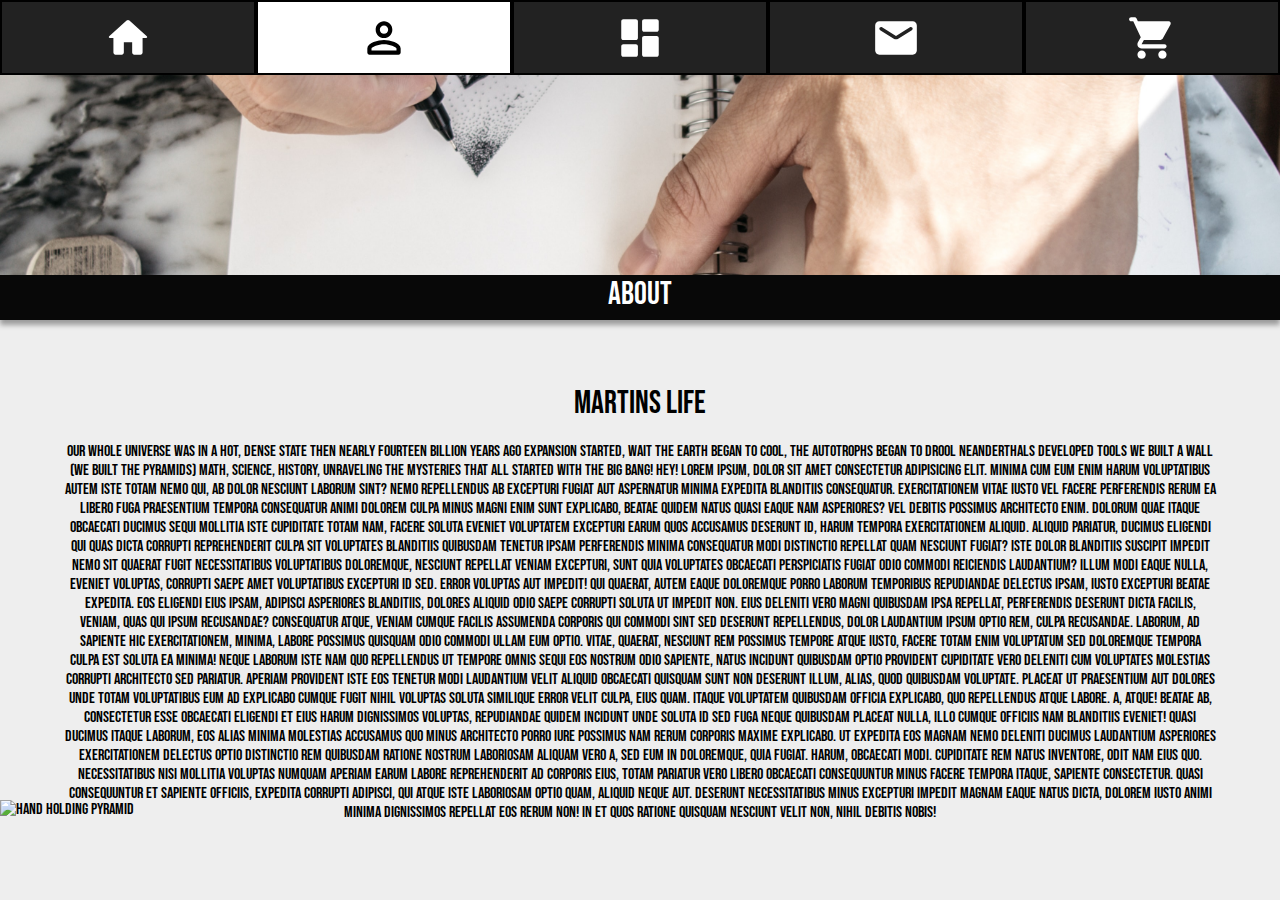
==== about.html @ 9a602115 "Vecka 11" ====
<!DOCTYPE html>
<html lang="en">
<head>
    <meta charset="UTF-8">
    <meta name="viewport" content="width=device-width, initial-scale=1.0">
    <meta http-equiv="X-UA-Compatible" content="ie=edge">
    <title>Document</title>
    <link href="https://fonts.googleapis.com/css?family=Bebas+Neue&display=swap" rel="stylesheet">
    <link rel="stylesheet" type="text/css" href="css/style.css">
</head>
<body>
    <nav class="navcontainer">
        <a class="navobject" href="home.html">
            <svg xmlns="http://www.w3.org/2000/svg" height="50" viewBox="0 0 24 24" width="50" class="ikon"><path d="M0 0h24v24H0V0z" fill="none"/><path d="M10 19v-5h4v5c0 .55.45 1 1 1h3c.55 0 1-.45 1-1v-7h1.7c.46 0 .68-.57.33-.87L12.67 3.6c-.38-.34-.96-.34-1.34 0l-8.36 7.53c-.34.3-.13.87.33.87H5v7c0 .55.45 1 1 1h3c.55 0 1-.45 1-1z"/></svg>
        </a>
        <a class="navobject active" href="about.html">  
            <svg xmlns="http://www.w3.org/2000/svg" height="50" viewBox="0 0 24 24" width="50" class="ikon"><path d="M0 0h24v24H0V0z" fill="none" /><path d="M12 12c2.21 0 4-1.79 4-4s-1.79-4-4-4-4 1.79-4 4 1.79 4 4 4zm0-6c1.1 0 2 .9 2 2s-.9 2-2 2-2-.9-2-2 .9-2 2-2zm0 7c-2.67 0-8 1.34-8 4v2c0 .55.45 1 1 1h14c.55 0 1-.45 1-1v-2c0-2.66-5.33-4-8-4zm6 5H6v-.99c.2-.72 3.3-2.01 6-2.01s5.8 1.29 6 2v1z"/></svg>
        </a>
        <a class="navobject" href="portfolio.html">
                <svg xmlns="http://www.w3.org/2000/svg" height="50" viewBox="0 0 24 24" width="50" class="ikon"><path d="M0 0h24v24H0V0z" fill="none" /><path d="M4 13h6c.55 0 1-.45 1-1V4c0-.55-.45-1-1-1H4c-.55 0-1 .45-1 1v8c0 .55.45 1 1 1zm0 8h6c.55 0 1-.45 1-1v-4c0-.55-.45-1-1-1H4c-.55 0-1 .45-1 1v4c0 .55.45 1 1 1zm10 0h6c.55 0 1-.45 1-1v-8c0-.55-.45-1-1-1h-6c-.55 0-1 .45-1 1v8c0 .55.45 1 1 1zM13 4v4c0 .55.45 1 1 1h6c.55 0 1-.45 1-1V4c0-.55-.45-1-1-1h-6c-.55 0-1 .45-1 1z"/></svg>
        </a>
        <a class="navobject" href="contact.html">
                <svg xmlns="http://www.w3.org/2000/svg" height="50" viewBox="0 0 24 24" width="50" class="ikon"><path d="M0 0h24v24H0V0z" fill="none"/><path d="M20 4H4c-1.1 0-2 .9-2 2v12c0 1.1.9 2 2 2h16c1.1 0 2-.9 2-2V6c0-1.1-.9-2-2-2zm-.4 4.25l-6.54 4.09c-.65.41-1.47.41-2.12 0L4.4 8.25c-.25-.16-.4-.43-.4-.72 0-.67.73-1.07 1.3-.72L12 11l6.7-4.19c.57-.35 1.3.05 1.3.72 0 .29-.15.56-.4.72z"/></svg>
        </a>
        <a class="navobject" href="shop.html">
                <svg xmlns="http://www.w3.org/2000/svg" height="50" viewBox="0 0 24 24" width="50" class="ikon"><path d="M0 0h24v24H0V0z" fill="none"/><path d="M7 18c-1.1 0-1.99.9-1.99 2S5.9 22 7 22s2-.9 2-2-.9-2-2-2zM1 3c0 .55.45 1 1 1h1l3.6 7.59-1.35 2.44C4.52 15.37 5.48 17 7 17h11c.55 0 1-.45 1-1s-.45-1-1-1H7l1.1-2h7.45c.75 0 1.41-.41 1.75-1.03l3.58-6.49c.37-.66-.11-1.48-.87-1.48H5.21l-.67-1.43c-.16-.35-.52-.57-.9-.57H2c-.55 0-1 .45-1 1zm16 15c-1.1 0-1.99.9-1.99 2s.89 2 1.99 2 2-.9 2-2-.9-2-2-2z"/></svg>
        </a>
    </nav>
    <header id="about">
    </header>
    <divider><h1>ABOUT</h1></divider>
    <article class="content">
        <h1>
            Martins Life 
        </h1>

        <p><br>
            Our whole universe was in a hot, dense state
            Then nearly fourteen billion years ago expansion started, wait
            The earth began to cool, the autotrophs began to drool
            Neanderthals developed tools
            We built a wall (we built the pyramids)
            Math, science, history, unraveling the mysteries
            That all started with the big bang! Hey! Lorem ipsum, dolor sit amet consectetur adipisicing elit. Minima cum eum enim harum voluptatibus autem iste totam nemo qui, ab dolor nesciunt laborum sint? Nemo repellendus ab excepturi fugiat aut aspernatur minima expedita blanditiis consequatur. Exercitationem vitae iusto vel facere perferendis rerum ea libero fuga praesentium tempora consequatur animi dolorem culpa minus magni enim sunt explicabo, beatae quidem natus quasi eaque nam asperiores? Vel debitis possimus architecto enim. Dolorum quae itaque obcaecati ducimus sequi mollitia iste cupiditate totam nam, facere soluta eveniet voluptatem excepturi earum quos accusamus deserunt id, harum tempora exercitationem aliquid. Aliquid pariatur, ducimus eligendi qui quas dicta corrupti reprehenderit culpa sit voluptates blanditiis quibusdam tenetur ipsam perferendis minima consequatur modi distinctio repellat quam nesciunt fugiat? Iste dolor blanditiis suscipit impedit nemo sit quaerat fugit necessitatibus voluptatibus doloremque, nesciunt repellat veniam excepturi, sunt quia voluptates obcaecati perspiciatis fugiat odio commodi reiciendis laudantium? Illum modi eaque nulla, eveniet voluptas, corrupti saepe amet voluptatibus excepturi id sed. Error voluptas aut impedit! Qui quaerat, autem eaque doloremque porro laborum temporibus repudiandae delectus ipsam, iusto excepturi beatae expedita. Eos eligendi eius ipsam, adipisci asperiores blanditiis, dolores aliquid odio saepe corrupti soluta ut impedit non. Eius deleniti vero magni quibusdam ipsa repellat, perferendis deserunt dicta facilis, veniam, quas qui ipsum recusandae? Consequatur atque, veniam cumque facilis assumenda corporis qui commodi sint sed deserunt repellendus, dolor laudantium ipsum optio rem, culpa recusandae. Laborum, ad sapiente hic exercitationem, minima, labore possimus quisquam odio commodi ullam eum optio. Vitae, quaerat, nesciunt rem possimus tempore atque iusto, facere totam enim voluptatum sed doloremque tempora culpa est soluta ea minima! Neque laborum iste nam quo repellendus ut tempore omnis sequi eos nostrum odio sapiente, natus incidunt quibusdam optio provident cupiditate vero deleniti cum voluptates molestias corrupti architecto sed pariatur. Aperiam provident iste eos tenetur modi laudantium velit aliquid obcaecati quisquam sunt non deserunt illum, alias, quod quibusdam voluptate. Placeat ut praesentium aut dolores unde totam voluptatibus eum ad explicabo cumque fugit nihil voluptas soluta similique error velit culpa, eius quam. Itaque voluptatem quibusdam officia explicabo, quo repellendus atque labore. A, atque! Beatae ab, consectetur esse obcaecati eligendi et eius harum dignissimos voluptas, repudiandae quidem incidunt unde soluta id sed fuga neque quibusdam placeat nulla, illo cumque officiis nam blanditiis eveniet! Quasi ducimus itaque laborum, eos alias minima molestias accusamus quo minus architecto porro iure possimus nam rerum corporis maxime explicabo. Ut expedita eos magnam nemo deleniti ducimus laudantium asperiores exercitationem delectus optio distinctio rem quibusdam ratione nostrum laboriosam aliquam vero a, sed eum in doloremque, quia fugiat. Harum, obcaecati modi. Cupiditate rem natus inventore, odit nam eius quo. Necessitatibus nisi mollitia voluptas numquam aperiam earum labore reprehenderit ad corporis eius, totam pariatur vero libero obcaecati consequuntur minus facere tempora itaque, sapiente consectetur. Quasi consequuntur et sapiente officiis, expedita corrupti adipisci, qui atque iste laboriosam optio quam, aliquid neque aut. Deserunt necessitatibus minus excepturi impedit magnam eaque natus dicta, dolorem iusto animi minima dignissimos repellat eos rerum non! In et quos ratione quisquam nesciunt velit non, nihil debitis nobis!
        </p>
    </article>
    <img src="img/shopheader.jpg" alt="Hand holding pyramid" id="aboutimg">
</body>
</html>
---- css/style.css ----
*{
    margin: 0px;
    margin-block-start: 0px;
    margin-block-end: 0px;
    font-weight: normal;
    font-family: 'Bebas Neue', cursive;
}

body{
    min-height: 100vh;
    background-color: rgb(238, 238, 238);
}

header{
    font-family: 'Bebas Neue', cursive;
    position: relative;
    display: block;
    background-size: 100%;
    height: 200px;
    background-position-y: center;
    background-repeat: no-repeat;
    z-index: -1;
}

header h1{
    position: absolute;
    width:100%;
    bottom:10%;
    text-align:center;
}

header#home{
    background-image: url("../img/homeheader.png");
}
header#about{
    background-image: url("../img/aboutheader.jpg");
}
header#portfolio{
    background-image: url("../img/portfolioheader.jpg");
}
header#contact{
    background-image: url("../img/contactheader.jpg");
}
header#shop{
    background-image: url("../img/shopheader.jpg");
}

#profilepic{
    height: 100px;
    position: absolute;
    top: 12%;
    left: 0%;
    right: 0%;
    margin: auto;
    border-style: solid;
    border-radius: 100%;
}

svg.ikon{
    fill: white;
    position: absolute;
    top: 15%;
    left: 0%;
    right: 0%;
    margin: auto;
}

.navcontainer{
    min-height: 75px;
    display:grid;
    grid-template-columns:repeat(5, 20%);
    grid-template-rows: 100%;
}
.navobject{
    position: relative;
    align-content: center;
    text-align: center;
    background-color: rgb(34, 34, 34);
    border-style: solid;
    border-width: 2px;
    align-items: center;
    line-height: 470%;
    transition-duration: 200ms;
    display:inline-block;
    color:black;
}

.navobject.active{
    background-color: white
}

.navobject.active > .ikon {
    fill: black;
}

divider{

    color: white;
    text-align: center;
    font-weight: normal;
    display: block;
    width: 100%;
    height: 5vh;
    background-color: rgb(8, 8, 8);
    box-shadow: rgba(0, 0, 0, 0.35) 0px 5px 5px;
}

.content {
    position: relative;
    height: 100%;
    text-align:center;
    margin: 5%;
}

#aboutimg{
    max-width: 100%;
}

.gallery{
    margin: 5vh auto;
    max-width: 300px;
    max-height: 50vh;
    border-style: solid; 
    position: relative;
    overflow: hidden;
    border-radius: 25px;
    box-shadow: rgba(0, 0, 0, 0.35) 0px 15px 5px;
    background-color: white;
}

.gallery .button{
    border: solid 1px;
    background-color: rgb(255, 255, 255);
    position: absolute;
    top: 45%;
    height: 10%;
    width: 10%;
    text-align: center;
    line-height: 40px;
}

.forw {
    right: 0;
    border-radius: 100% 0% 0% 100%;
}

.prev {
    left: 0;
    border-radius: 0% 100% 100% 0%;
}

.galleryimg{
    max-width:100%;
    height: 60vh;
    object-fit: cover;
    margin-left: auto;
    margin-right: auto;
}

.portfoliogrid{
    display: grid;
    min-height: 100%;
grid-template-columns: 50% 50%;
grid-template-rows: 20vh 20vh 20vh;
}
.portfolioobject{
    border-style: solid;
    border-radius: 25px;
    margin: 2%;
    background-size: cover;
    background-position: center;
}
#pic1 {
    grid-column: 1 / 2;
    grid-row: 1 / 3;
    background-image: url(../img/katt.jpg);
    background-position: center 30%;
}

#pic2 {
    grid-column: 2 / 3;
    grid-row: 1 / 2;
    background-image: url(../img/joker.jpg);
    background-position: center 25%;
}

#pic3 {
    grid-column: 2 / 3;
    grid-row: 2 / 4;
    background-image: url(../img/portrait.jpg);
    background-position: center 38%;
}

#pic4 {
    grid-column: 1 / 2;
    grid-row: 3 / 4;
    background-image: url(../img/hand.jpg);
    background-position: center 30%;
}

.portfolioimg{
    max-width: 100%;
}

.contact {
    margin: 2%;
    text-align: center;
    border-style: solid;
    border-width: 2px;
    border-radius: 20px;
    height: 16vh;
    background-color: white;
    box-shadow: 0px 2px 10px black;
}
.shopgrid{
    display: grid;
    margin: 2%;
    grid-template-columns: 50% 50%;
    grid-template-rows: 22vh 22vh 22vh;
}

.shopobject{
    text-align: center;
    display: block;
    border-style: solid;
    height: 20vh;
    margin: 2%;
    background-color: white;
}

.shopobject img{
    display: block;
    margin: 10px auto;
    height: 50%;
}

.soldout{
    border-color: black;
    color: red;
}

#aboutimg{
    width: 100%;
    height: 100px; 
    object-fit: cover;
    position: absolute;
    bottom: 0px;    
}
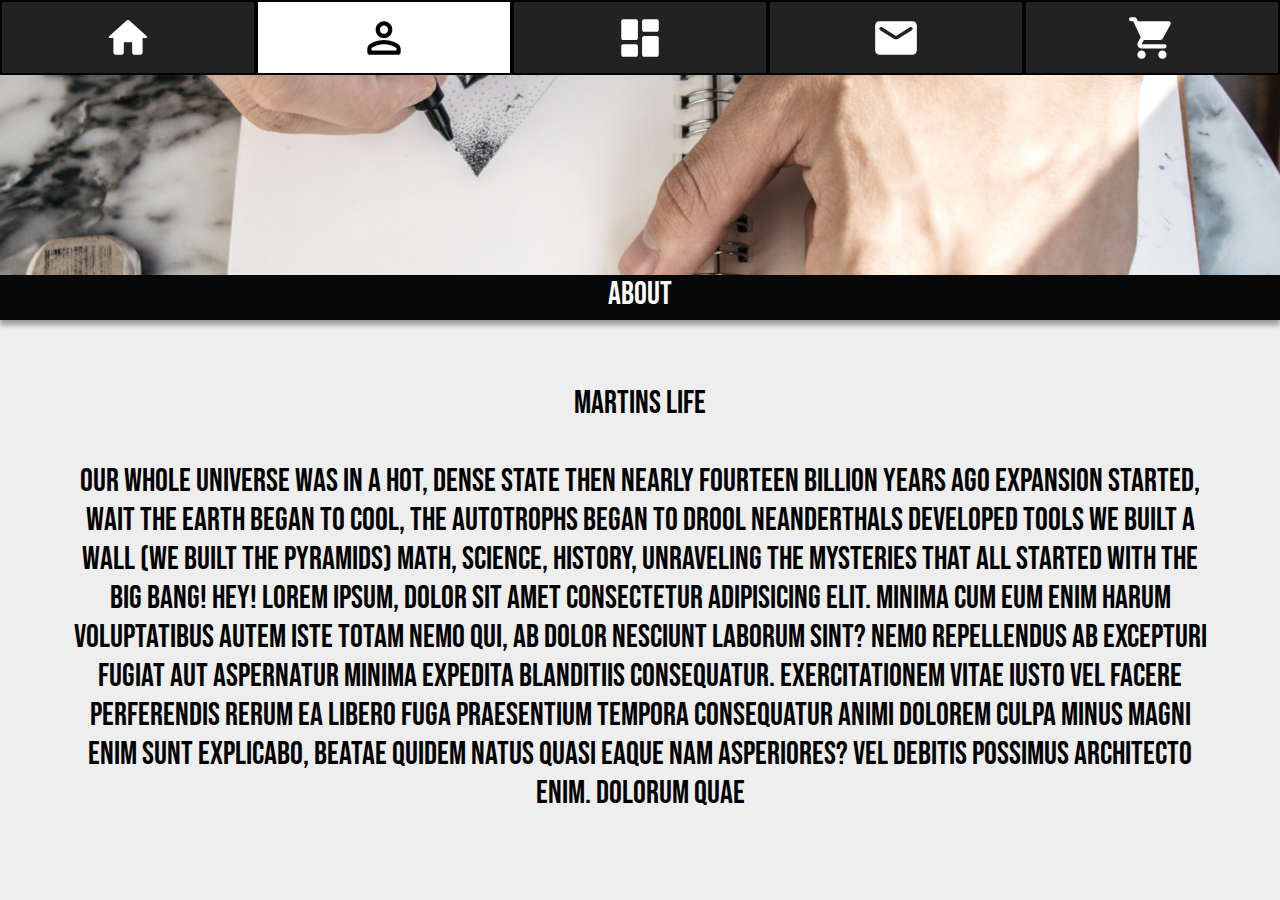
==== commit d7a88aab: "Vecka 12 fix" ====
--- a/about.html
+++ b/about.html
@@ -30,20 +30,19 @@
     </header>
     <divider><h1>ABOUT</h1></divider>
     <article class="content">
-        <h1>
-            Martins Life 
+        <h1 id="abouttext">
+           Martins life
         </h1>
 
-        <p><br>
+        <p id="abouttext"><br>
             Our whole universe was in a hot, dense state
             Then nearly fourteen billion years ago expansion started, wait
             The earth began to cool, the autotrophs began to drool
             Neanderthals developed tools
             We built a wall (we built the pyramids)
             Math, science, history, unraveling the mysteries
-            That all started with the big bang! Hey! Lorem ipsum, dolor sit amet consectetur adipisicing elit. Minima cum eum enim harum voluptatibus autem iste totam nemo qui, ab dolor nesciunt laborum sint? Nemo repellendus ab excepturi fugiat aut aspernatur minima expedita blanditiis consequatur. Exercitationem vitae iusto vel facere perferendis rerum ea libero fuga praesentium tempora consequatur animi dolorem culpa minus magni enim sunt explicabo, beatae quidem natus quasi eaque nam asperiores? Vel debitis possimus architecto enim. Dolorum quae itaque obcaecati ducimus sequi mollitia iste cupiditate totam nam, facere soluta eveniet voluptatem excepturi earum quos accusamus deserunt id, harum tempora exercitationem aliquid. Aliquid pariatur, ducimus eligendi qui quas dicta corrupti reprehenderit culpa sit voluptates blanditiis quibusdam tenetur ipsam perferendis minima consequatur modi distinctio repellat quam nesciunt fugiat? Iste dolor blanditiis suscipit impedit nemo sit quaerat fugit necessitatibus voluptatibus doloremque, nesciunt repellat veniam excepturi, sunt quia voluptates obcaecati perspiciatis fugiat odio commodi reiciendis laudantium? Illum modi eaque nulla, eveniet voluptas, corrupti saepe amet voluptatibus excepturi id sed. Error voluptas aut impedit! Qui quaerat, autem eaque doloremque porro laborum temporibus repudiandae delectus ipsam, iusto excepturi beatae expedita. Eos eligendi eius ipsam, adipisci asperiores blanditiis, dolores aliquid odio saepe corrupti soluta ut impedit non. Eius deleniti vero magni quibusdam ipsa repellat, perferendis deserunt dicta facilis, veniam, quas qui ipsum recusandae? Consequatur atque, veniam cumque facilis assumenda corporis qui commodi sint sed deserunt repellendus, dolor laudantium ipsum optio rem, culpa recusandae. Laborum, ad sapiente hic exercitationem, minima, labore possimus quisquam odio commodi ullam eum optio. Vitae, quaerat, nesciunt rem possimus tempore atque iusto, facere totam enim voluptatum sed doloremque tempora culpa est soluta ea minima! Neque laborum iste nam quo repellendus ut tempore omnis sequi eos nostrum odio sapiente, natus incidunt quibusdam optio provident cupiditate vero deleniti cum voluptates molestias corrupti architecto sed pariatur. Aperiam provident iste eos tenetur modi laudantium velit aliquid obcaecati quisquam sunt non deserunt illum, alias, quod quibusdam voluptate. Placeat ut praesentium aut dolores unde totam voluptatibus eum ad explicabo cumque fugit nihil voluptas soluta similique error velit culpa, eius quam. Itaque voluptatem quibusdam officia explicabo, quo repellendus atque labore. A, atque! Beatae ab, consectetur esse obcaecati eligendi et eius harum dignissimos voluptas, repudiandae quidem incidunt unde soluta id sed fuga neque quibusdam placeat nulla, illo cumque officiis nam blanditiis eveniet! Quasi ducimus itaque laborum, eos alias minima molestias accusamus quo minus architecto porro iure possimus nam rerum corporis maxime explicabo. Ut expedita eos magnam nemo deleniti ducimus laudantium asperiores exercitationem delectus optio distinctio rem quibusdam ratione nostrum laboriosam aliquam vero a, sed eum in doloremque, quia fugiat. Harum, obcaecati modi. Cupiditate rem natus inventore, odit nam eius quo. Necessitatibus nisi mollitia voluptas numquam aperiam earum labore reprehenderit ad corporis eius, totam pariatur vero libero obcaecati consequuntur minus facere tempora itaque, sapiente consectetur. Quasi consequuntur et sapiente officiis, expedita corrupti adipisci, qui atque iste laboriosam optio quam, aliquid neque aut. Deserunt necessitatibus minus excepturi impedit magnam eaque natus dicta, dolorem iusto animi minima dignissimos repellat eos rerum non! In et quos ratione quisquam nesciunt velit non, nihil debitis nobis!
+            That all started with the big bang! Hey! Lorem ipsum, dolor sit amet consectetur adipisicing elit. Minima cum eum enim harum voluptatibus autem iste totam nemo qui, ab dolor nesciunt laborum sint? Nemo repellendus ab excepturi fugiat aut aspernatur minima expedita blanditiis consequatur. Exercitationem vitae iusto vel facere perferendis rerum ea libero fuga praesentium tempora consequatur animi dolorem culpa minus magni enim sunt explicabo, beatae quidem natus quasi eaque nam asperiores? Vel debitis possimus architecto enim. Dolorum quae 
         </p>
     </article>
-    <img src="img/shopheader.jpg" alt="Hand holding pyramid" id="aboutimg">
 </body>
 </html>--- a/css/style.css
+++ b/css/style.css
@@ -112,10 +112,6 @@
     margin: 5%;
 }
 
-#aboutimg{
-    max-width: 100%;
-}
-
 .gallery{
     margin: 5vh auto;
     max-width: 300px;
@@ -170,6 +166,7 @@
     background-size: cover;
     background-position: center;
 }
+
 #pic1 {
     grid-column: 1 / 2;
     grid-row: 1 / 3;
@@ -239,10 +236,6 @@
     color: red;
 }
 
-#aboutimg{
-    width: 100%;
-    height: 100px; 
-    object-fit: cover;
-    position: absolute;
-    bottom: 0px;    
-}+#abouttext{
+    font-size: 32px;
+}
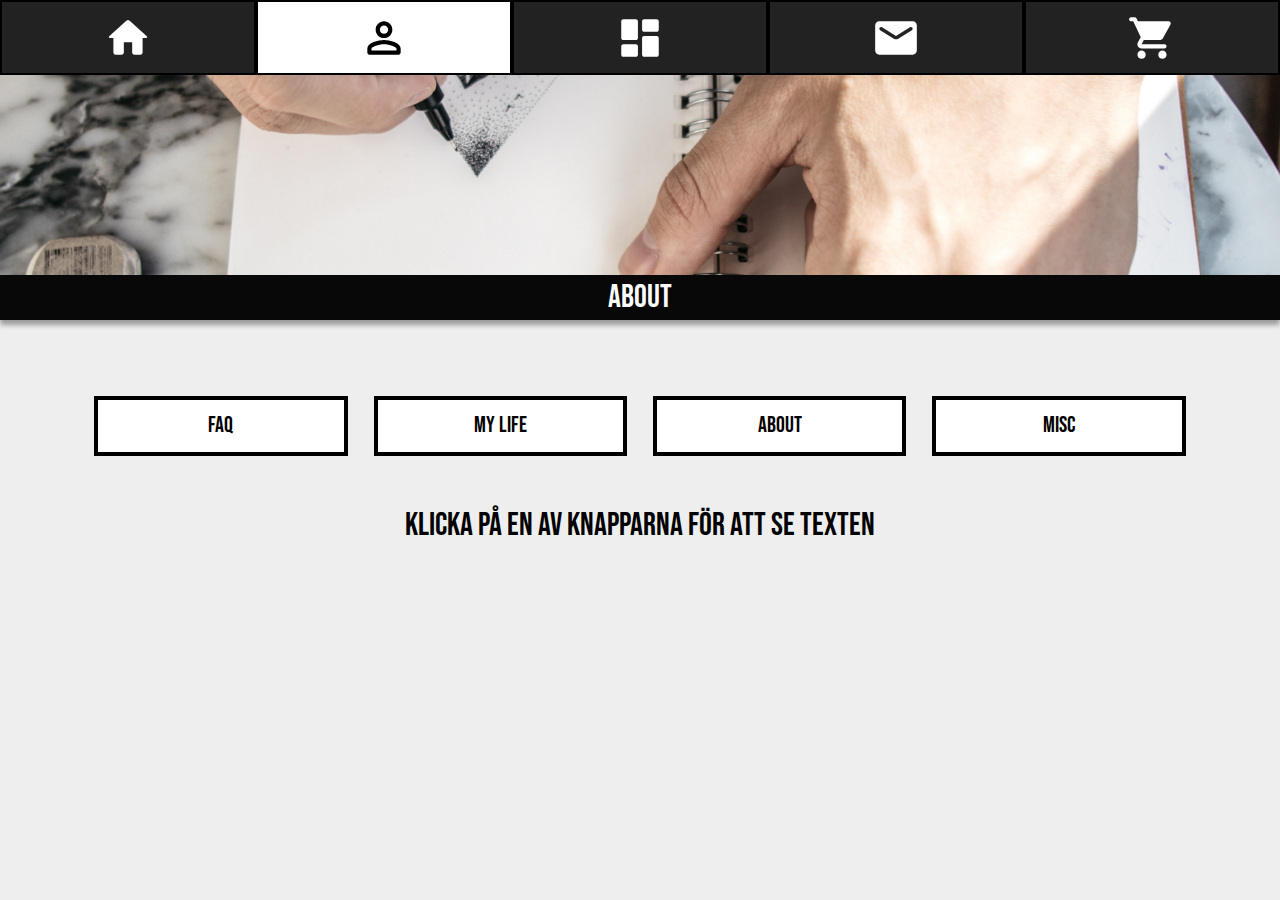
==== commit 7013f83f: "Sista förändringarna" ====
--- a/about.html
+++ b/about.html
@@ -4,13 +4,13 @@
     <meta charset="UTF-8">
     <meta name="viewport" content="width=device-width, initial-scale=1.0">
     <meta http-equiv="X-UA-Compatible" content="ie=edge">
-    <title>Document</title>
+    <title>About</title>
     <link href="https://fonts.googleapis.com/css?family=Bebas+Neue&display=swap" rel="stylesheet">
     <link rel="stylesheet" type="text/css" href="css/style.css">
 </head>
 <body>
     <nav class="navcontainer">
-        <a class="navobject" href="home.html">
+        <a class="navobject" href="index.html">
             <svg xmlns="http://www.w3.org/2000/svg" height="50" viewBox="0 0 24 24" width="50" class="ikon"><path d="M0 0h24v24H0V0z" fill="none"/><path d="M10 19v-5h4v5c0 .55.45 1 1 1h3c.55 0 1-.45 1-1v-7h1.7c.46 0 .68-.57.33-.87L12.67 3.6c-.38-.34-.96-.34-1.34 0l-8.36 7.53c-.34.3-.13.87.33.87H5v7c0 .55.45 1 1 1h3c.55 0 1-.45 1-1z"/></svg>
         </a>
         <a class="navobject active" href="about.html">  
@@ -28,21 +28,19 @@
     </nav>
     <header id="about">
     </header>
-    <divider><h1>ABOUT</h1></divider>
+    <article class = "divider"><h1>ABOUT</h1></article>
     <article class="content">
-        <h1 id="abouttext">
-           Martins life
-        </h1>
+        <nav>
+            <button class="knapp aboutknapp"  onclick="changetext('faq')">Faq</button>
+            <button class="knapp aboutknapp"  onclick="changetext('mylife')">My life</button>
+            <button class="knapp aboutknapp"  onclick="changetext('about')">About</button>
+            <button class="knapp aboutknapp"  onclick="changetext('misc')">Misc</button>
+        </nav>
 
         <p id="abouttext"><br>
-            Our whole universe was in a hot, dense state
-            Then nearly fourteen billion years ago expansion started, wait
-            The earth began to cool, the autotrophs began to drool
-            Neanderthals developed tools
-            We built a wall (we built the pyramids)
-            Math, science, history, unraveling the mysteries
-            That all started with the big bang! Hey! Lorem ipsum, dolor sit amet consectetur adipisicing elit. Minima cum eum enim harum voluptatibus autem iste totam nemo qui, ab dolor nesciunt laborum sint? Nemo repellendus ab excepturi fugiat aut aspernatur minima expedita blanditiis consequatur. Exercitationem vitae iusto vel facere perferendis rerum ea libero fuga praesentium tempora consequatur animi dolorem culpa minus magni enim sunt explicabo, beatae quidem natus quasi eaque nam asperiores? Vel debitis possimus architecto enim. Dolorum quae 
+        Klicka på en av knapparna för att se texten    
         </p>
     </article>
 </body>
+<script src="script/script.js"></script>
 </html>--- a/css/style.css
+++ b/css/style.css
@@ -93,8 +93,8 @@
     fill: black;
 }
 
-divider{
-
+.divider{
+    line-height: 5vh;
     color: white;
     text-align: center;
     font-weight: normal;
@@ -113,9 +113,12 @@
 }
 
 .gallery{
+    display: inline-block;
     margin: 5vh auto;
-    max-width: 300px;
-    max-height: 50vh;
+    width: 50vh;
+    margin-left: auto;
+    margin-right: auto;
+    max-height: 60vh;
     border-style: solid; 
     position: relative;
     overflow: hidden;
@@ -125,27 +128,34 @@
 }
 
 .gallery .button{
-    border: solid 1px;
+    user-select: none;
+    transition-duration: 0.2s;
+    border: solid 2px;
     background-color: rgb(255, 255, 255);
     position: absolute;
     top: 45%;
-    height: 10%;
-    width: 10%;
-    text-align: center;
-    line-height: 40px;
+    height: 5vh;
+    width: 5vh;
+    text-align: center;
+    line-height: 5vh;
+    font-weight: bolder;
+}
+
+.button:hover{
+    transition-duration: 0.2s;
+    box-shadow: 0px 0px 0px 5px black inset;
 }
 
 .forw {
-    right: 0;
-    border-radius: 100% 0% 0% 100%;
+    right: 2%;
 }
 
 .prev {
-    left: 0;
-    border-radius: 0% 100% 100% 0%;
+    left: 2%;
 }
 
 .galleryimg{
+    user-select: none;
     max-width:100%;
     height: 60vh;
     object-fit: cover;
@@ -154,6 +164,8 @@
 }
 
 .portfoliogrid{
+    text-align: center;
+    max-width: 1000px;
     display: grid;
     min-height: 100%;
 grid-template-columns: 50% 50%;
@@ -209,18 +221,14 @@
     background-color: white;
     box-shadow: 0px 2px 10px black;
 }
-.shopgrid{
-    display: grid;
-    margin: 2%;
-    grid-template-columns: 50% 50%;
-    grid-template-rows: 22vh 22vh 22vh;
-}
 
 .shopobject{
     text-align: center;
-    display: block;
+    display: none;
     border-style: solid;
     height: 20vh;
+    width: 60vh;
+    max-width: 90%;
     margin: 2%;
     background-color: white;
 }
@@ -238,4 +246,35 @@
 
 #abouttext{
     font-size: 32px;
-}
+    overflow-wrap: break-word;
+}
+
+.knapp{
+    transition-duration: 200ms;
+    height: 60px;
+    width: 22%;
+    margin: 2%;
+    font-size: 22px;
+    text-align: center;
+    text-decoration: none;
+    display: inline-block;
+    background-color: white;
+    border-style: solid;
+    border-color: black;
+    border-width: 4px;
+}
+
+.knapp:hover{
+    transition-duration: 200ms;
+    background-color: gray;
+}
+
+.knapp:focus{
+    transition-duration: 200ms;
+    background-color: black;
+    color: white;
+}
+
+.aboutknapp {
+    margin: 1%;
+}